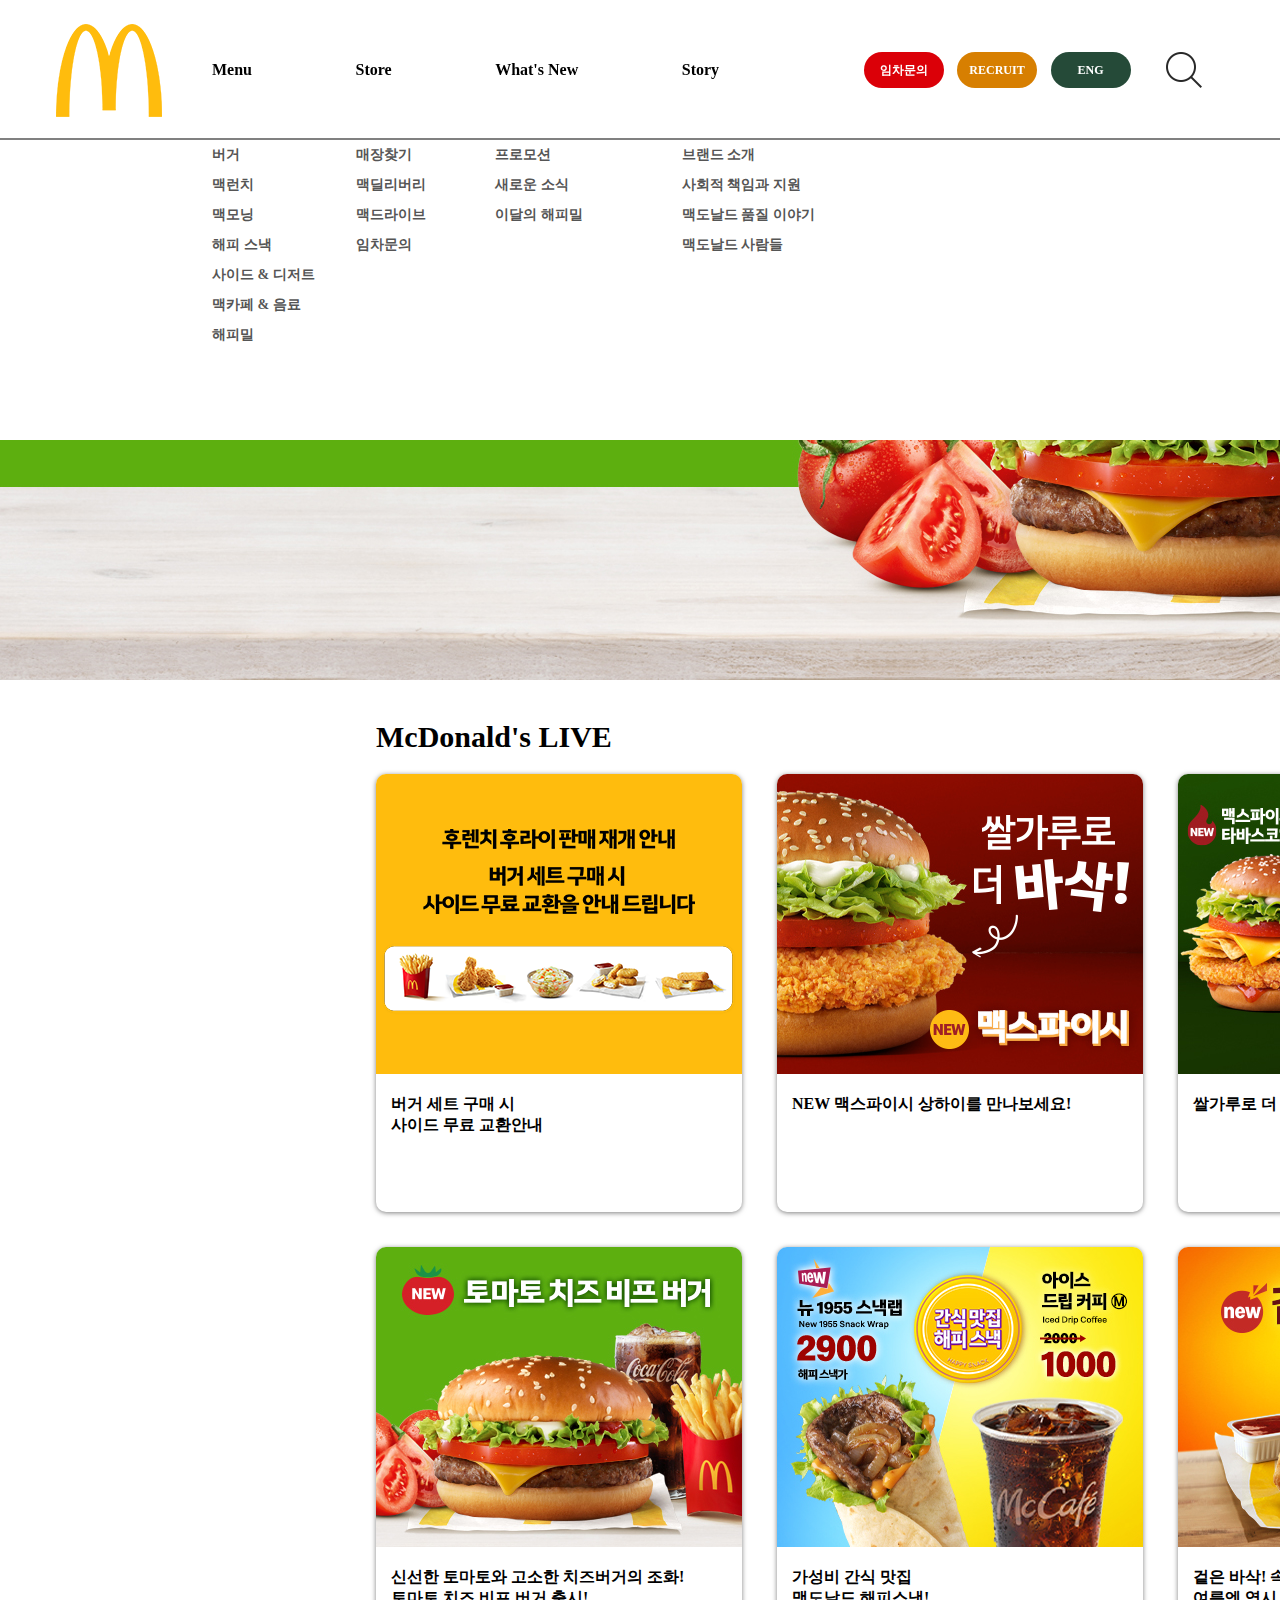
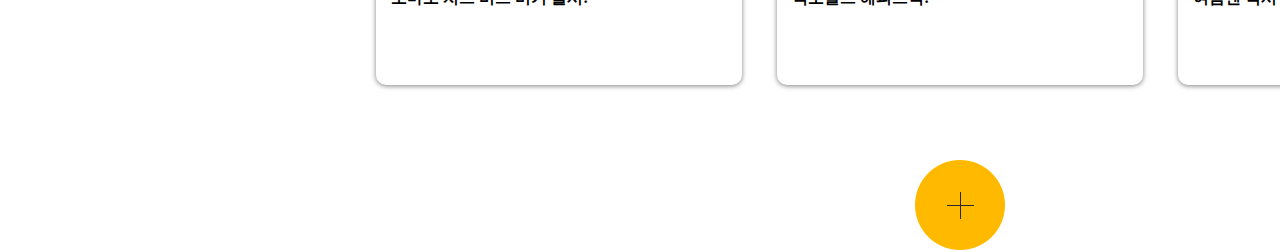
==== index.html @ 6c8e5ffc "두번째 mcdonald" ====
<!DOCTYPE html>
<html lang="ko">
<head>
    <meta charset="UTF-8">
    <meta name="viewport" content="width=device-width, initial-scale=1.0">
    <title>맥도날드</title>
    <link rel="stylesheet" href="css/reset.css">
    <link rel="stylesheet" href="css/mcdonald.css">
</head>
<body>
    <div id="warp">

        <header id="header">
            <!-- w100p -->
            <div class="head_inner">
                <h1 class="logo"><a href="#"><img src="img/맥도날드 로고.png" alt="로고"></a></h1>

                <nav class="nav">
                    <ul class="main">
                        <li>
                            <a href="#">Menu</a>
                            <ul class="sub">
                                <li><a href="#">버거</a></li>
                                <li><a href="#">맥런치</a></li>
                                <li><a href="#">맥모닝</a></li>
                                <li><a href="#">해피 스낵</a></li>
                                <li><a href="#">사이드 & 디저트</a></li>
                                <li><a href="#">맥카페 & 음료</a></li>
                                <li><a href="#">해피밀</a></li>
                            </ul><!-- sub -->
                        </li>
                        <li>
                            <a href="#">Store</a>
                            <ul class="sub">
                                <li><a href="#">매장찾기</a></li>
                                <li><a href="#">맥딜리버리</a></li>
                                <li><a href="#">맥드라이브</a></li>
                                <li><a href="#">임차문의</a></li>
                            </ul><!-- sub -->
                        </li>
                        <li>
                            <a href="#">What's New</a>
                            <ul class="sub">
                                <li><a href="#">프로모션</a></li>
                                <li><a href="#">새로운 소식</a></li>
                                <li><a href="#">이달의 해피밀</a></li>
                            </ul><!-- sub -->
                        </li>
                        <li>
                            <a href="#">Story</a>
                            <ul class="sub">
                                <li><a href="#">브랜드 소개</a></li>
                                <li><a href="#">사회적 책임과 지원</a></li>
                                <li><a href="#">맥도날드 품질 이야기</a></li>
                                <li><a href="#">맥도날드 사람들</a></li>
                            </ul><!-- sub -->
                        </li>

                    </ul><!-- main -->
                </nav><!-- nav -->

                <ul class="util">
                    <li class="util_1"><a href="#">임차문의</a></li>
                    <li class="util_2"><a href="#">RECRUIT</a></li>
                    <li class="util_3"><a href="#">ENG</a></li>
                    <li class="util_4"><a href="#">검색</a></li>
                </ul><!-- util -->

            </div><!-- head_inner -->

            <div class="sub_bg"></div>


        </header><!-- header -->

        


        <section id="section">

            <section class="slide_img">
                <a href="#"><img src="img/신제품 신선한 토마토와 고소한 치즈버거의 조화 토마토 치즈 비프 버.jpg" alt="신선한"></a>

            </section><!-- slide_img -->

            <section class="live clear_fix">
                <h2 class="title">McDonald's LIVE</h2>

                <ul class="live_list">
                    <li>
                        <a href="#">
                            <div class="list_img">
                                <img src="./img/live1.png" alt="live1">
                            </div><!-- list_img -->
                            <h4>버거 세트 구매 시 <br> 사이드 무료 교환안내</h4>
                        </a>
                    </li>
                    <li class="middle">
                        <a href="#">
                            <div class="list_img">
                                <img src="./img/live2.jpg" alt="live2">
                            </div><!-- list_img -->
                            <h4>NEW 맥스파이시 상하이를 만나보세요!</h4>
                        </a>
                    </li>
                    <li>
                        <a href="#">
                            <div class="list_img">
                                <img src="./img/live3.jpg" alt="live3">
                            </div><!-- list_img -->
                            <h4>쌀가루로 더 바삭해진 NEW 맥스파이시!</h4>
                        </a>
                    </li>
                    <li>
                        <a href="#">
                            <div class="list_img">
                                <img src="./img/live4.jpg" alt="live4">
                            </div><!-- list_img -->
                            <h4>신선한 토마토와 고소한 치즈버거의 조화! <br>
                                토마토 치즈 비프 버거 출시!</h4>
                        </a>
                    </li>
                    <li class="middle">
                        <a href="#">
                            <div class="list_img">
                                <img src="./img/live5.jpg" alt="live5">
                            </div><!-- list_img -->
                            <h4>가성비 간식 맛집 <br>
                                맥도날드 해피스낵!</h4>
                        </a>
                    </li>
                    <li>
                        <a href="#">
                            <div class="list_img">
                                <img src="./img/live6.jpg" alt="live6">
                            </div><!-- list_img -->
                            <h4>겉은 바삭! 속은 쫄깃 <br>
                                여름엔 역시 맥윙!</h4>
                        </a>
                    </li>
                </ul><!-- live_list -->
                
            </section><!-- live -->

            <div class="dot clear_fix">
                <a href="#"><img src="img/btn_more.png" alt="btn_more"></a>
            </div>

        </section><!-- section -->



        
    </div><!-- warp -->
</body>
</html>
---- css/mcdonald.css ----
@charset "UTF-8";

#warp{
    height: 100%;
}

/* header 영역 */

#header{
    width: 100%;
    height: 140px;
    background-color: white;
    position: fixed;
    border-bottom: 2px solid gray;
}

.head_inner{
    width: 1168px;
    margin: 0 auto;
    height: 100%;
    /* background-color: orange; */
}

.logo{
    float: left;
    width: 106px;
    height: 93px;
    margin-top: 24px;
}
.logo a{}

.nav{
    float: left;
    margin-left: 50px;
}

.main{}

.main > li{
    display: inline-block;
    position: relative;
    /* width: 150px; */
}

.main > li > a{
    display: block;
    height: 140px;
    line-height: 140px;
    font-size: 16px;
    font-weight: bold;
    padding: 0 100px 0 00px;
}

.main > li:hover > a{
    border-bottom: 3px solid yellow;
}

#header:hover .sub{
    display: block;
}

#header:hover .sub_bg{display: block;}

.sub_bg{
    width: 100%;
    height: 300px;
    background-color: white;
    position: absolute;
    top: 140px;
    left: 0;
    z-index: 4;
    display: none;
}

.sub{
    position: absolute;
    left: 0;top: 140px;
    width: 120%;
    display: none;
    z-index: 5;
}

.sub li{}

.sub li a{
    display: block;
    height: 30px;
    line-height: 30px;
    font-weight: bold;
    color: #555;
}

.sub li a:hover{
    text-decoration: underline;
}

.util{
    float: right;
    margin: 52px 0;
}
.util li{
    display: inline-block;
    margin-left: 10px;
}

.util li a{
    display: block;
    width: 80px;
    height: 36px;
    border-radius: 18px;
    line-height: 36px;
    text-align: center;
    color: white;
    font-weight: bold;
    font-size: 12px;
}

.util_1 a{background-color: #db0008;}

.util_2 a{background-color: #d77f01;}

.util_3 a{background-color: #254a38;}

.util_4 a{
    width: 36px;
    height: 36px;
    background-size: 34px;
    background: url("../img/ico_search.png")no-repeat center center; 
    text-indent: -9999px;
}

/* section 영역 */

#section{
    width: 1920px;
    margin: 0 auto;
    padding-top: 140px;
}

/* slide_img 영역 */

.slide_img{
    height: 540px;

}
.live{
    width: 1168px;
    margin: 40px auto;
}

.live h2{
    font-size: 30px;
}

.live_list{
    margin-top: 20px;
}

.live_list li{
    width: 366px;
    height: 438px;
    float: left;
    border-radius: 10px;
    overflow: hidden;
    box-shadow: 0 1px 5px rgba(0, 0, 0, 0.5);
    /* border: 1px solid rgba(0, 0, 0, 0.5); */
    margin-bottom: 35px;
}

.live_list li a{}

.middle{
    margin: 0 35px;
}

.live_list li a .list_img{
    margin-bottom: 20px;
}

.live_list li a .list_img img{
    width: 100%;
}

.live_list li a h4{
    padding: 0 15px;
    font-size: 16px;
    font-weight: bold;
}

.dot{
    text-align: center;
    margin: 0 0 30px;
    /* border: 1px solid red; */
}
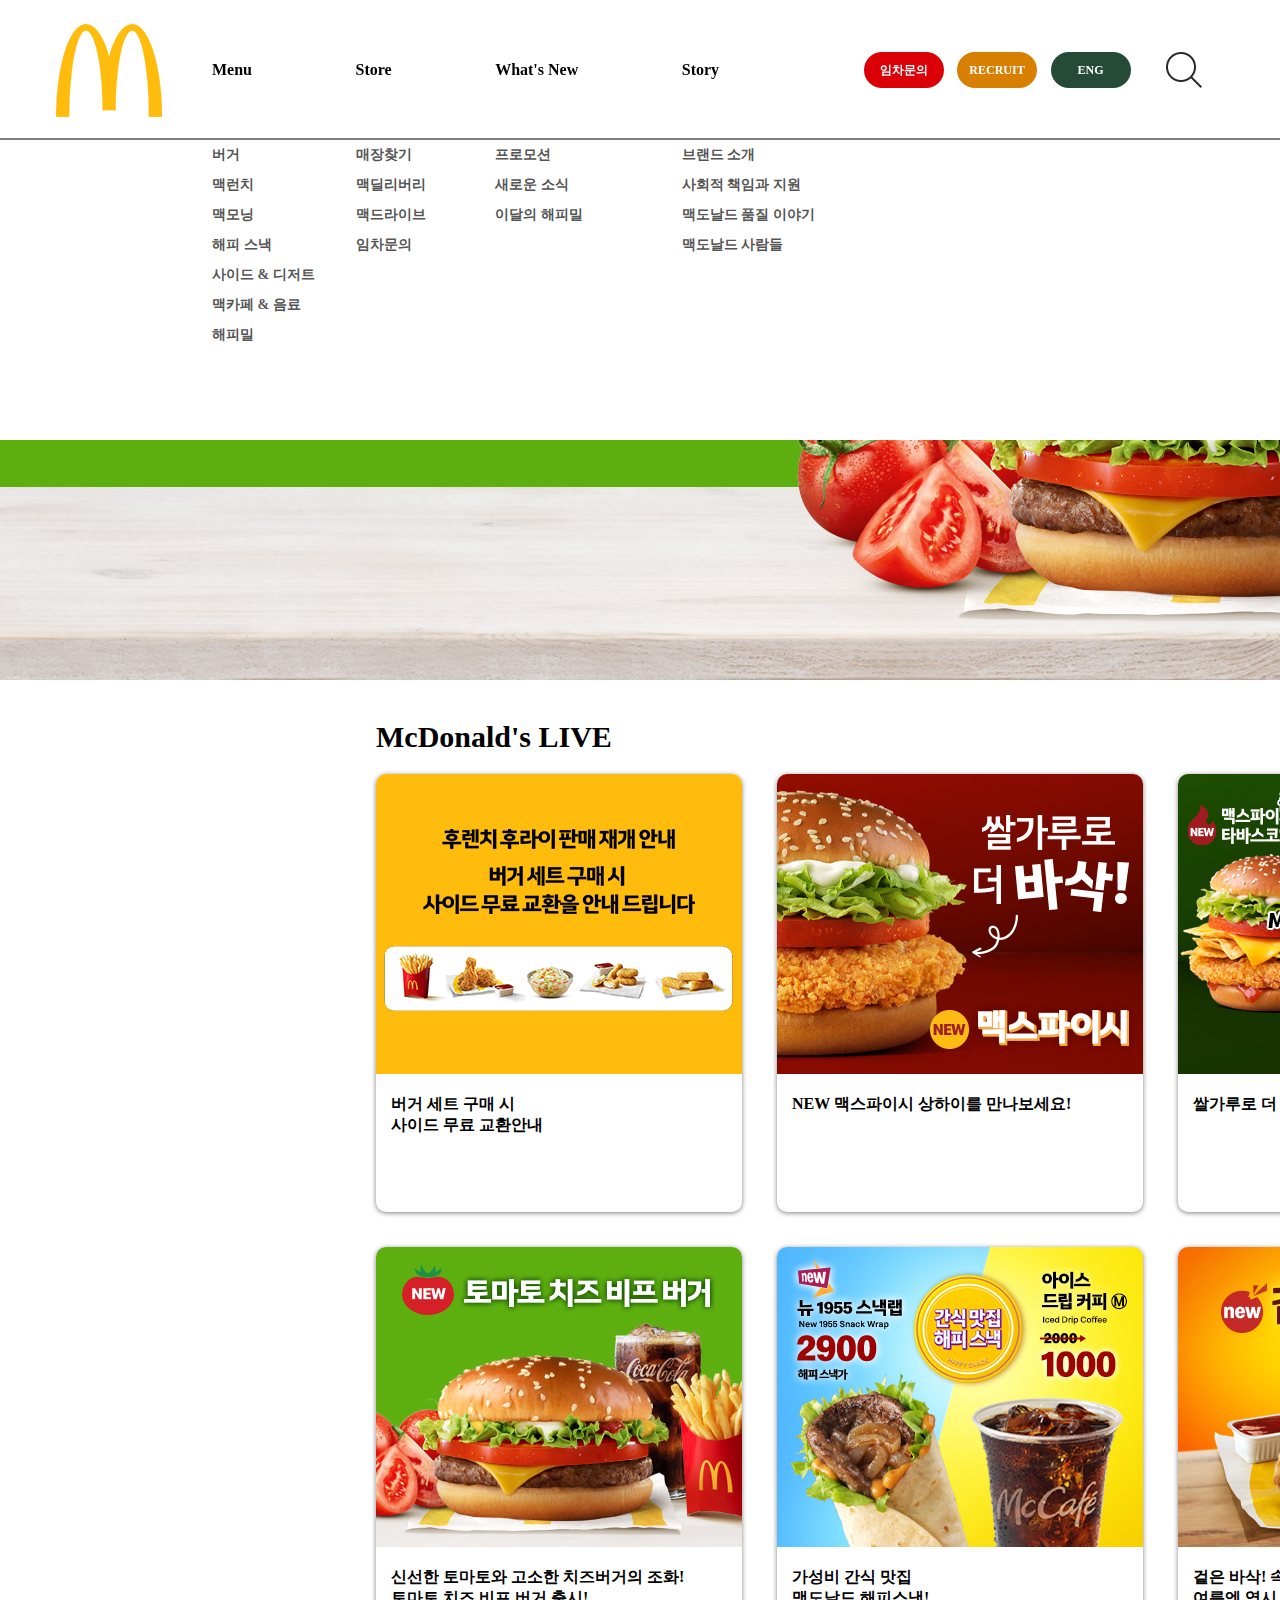
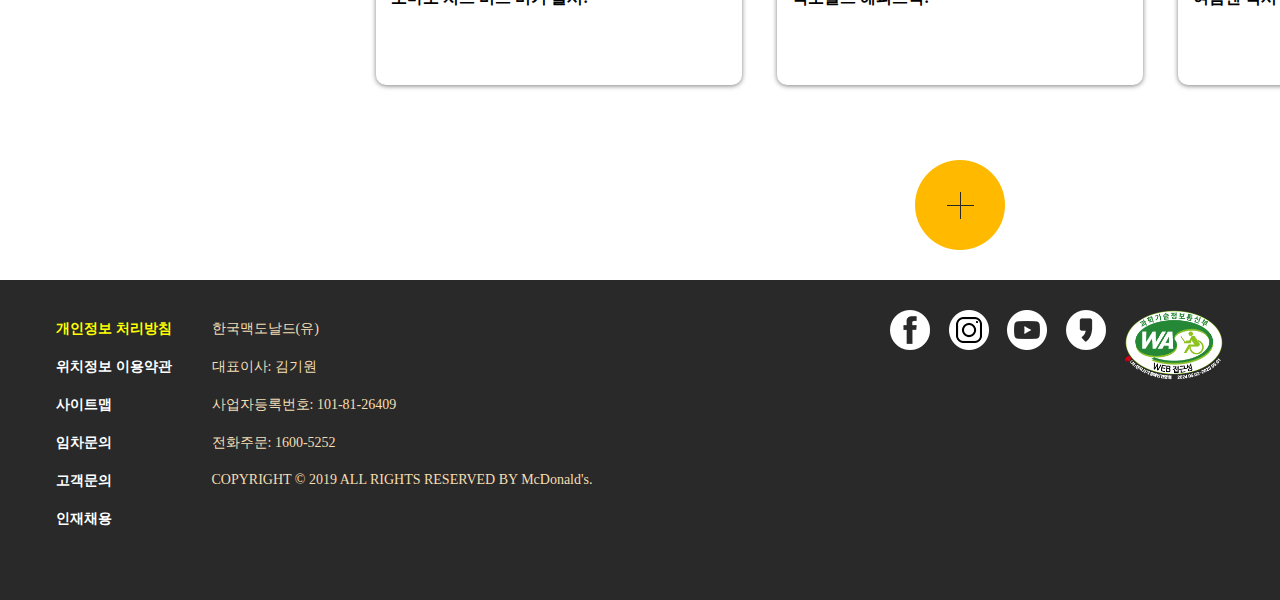
==== commit ba26363f: "finish mcdonald" ====
--- a/index.html
+++ b/index.html
@@ -8,7 +8,7 @@
     <link rel="stylesheet" href="css/mcdonald.css">
 </head>
 <body>
-    <div id="warp">
+    <div id="wrap">
 
         <header id="header">
             <!-- w100p -->
@@ -69,12 +69,7 @@
             </div><!-- head_inner -->
 
             <div class="sub_bg"></div>
-
-
         </header><!-- header -->
-
-        
-
 
         <section id="section">
 
@@ -146,11 +141,49 @@
                 <a href="#"><img src="img/btn_more.png" alt="btn_more"></a>
             </div>
 
+            <div class="top">
+                <!-- 포지셔닝 -->
+                <div class="pos">
+                    <a href="#"><img src="img/btn_story_04.png" alt="story"></a>
+                    <a href="#"><img src="img/btn_delivery_04.png" alt="delivery"></a>
+                    <a href="#wrap"><img src="img/btn_top_04.png" alt="top"></a>
+                </div><!-- pos -->
+            </div><!-- top -->
+
         </section><!-- section -->
+
+        <footer id="footer">
+            <!-- w100p -->
+            <div class="foot_inner">
+                <ul class="f_menu">
+                    <li><a href="#" class="f_menu_color">개인정보 처리방침</a></li>
+                    <li><a href="#">위치정보 이용약관</a></li>
+                    <li><a href="#">사이트맵</a></li>
+                    <li><a href="#">임차문의</a></li>
+                    <li><a href="#">고객문의</a></li>
+                    <li><a href="#">인재채용</a></li>
+                </ul><!-- f_menu -->
+
+                <ul class="info">
+                    <li>한국맥도날드(유)</li>
+                    <li>대표이사: 김기원</li>
+                    <li>사업자등록번호: 101-81-26409</li>
+                    <li>전화주문: 1600-5252</li>
+                    <li>COPYRIGHT © 2019 ALL RIGHTS RESERVED BY McDonald's.</li>
+                </ul><!-- info -->
+
+                <ul class="sns">
+                    <li class="sns_1"><a href="#">이미지</a></li>
+                    <li class="sns_2"><a href="#">이미지</a></li>
+                    <li class="sns_3"><a href="#">이미지</a></li>
+                    <li class="sns_4"><a href="#">이미지</a></li>
+                    <li class="sns_5"><a href="#">이미지</a></li>
+                </ul><!-- sns -->
+            </div><!-- foot_inner -->
+        </footer><!-- footer -->
 
 
 
-        
-    </div><!-- warp -->
+    </div><!-- wrap -->
 </body>
 </html>--- a/css/mcdonald.css
+++ b/css/mcdonald.css
@@ -1,6 +1,6 @@
 @charset "UTF-8";
 
-#warp{
+#wrap{
     height: 100%;
 }
 
@@ -193,3 +193,102 @@
     /* border: 1px solid red; */
 }
 
+/* footer 영역 */
+
+#footer{
+    width: 100%;
+    background-color: #292929;
+    padding: 30px 0;
+}
+
+.foot_inner{
+    width: 1168px;
+    height: 260px;
+    margin: 0 auto;
+}
+
+.f_menu{
+    float: left;
+}
+
+.f_menu li{}
+.f_menu li a{
+    font-weight: bold;
+    display: block;
+    padding: 10px 0;
+    color: white;
+}
+.f_menu li a.f_menu_color{
+    color: yellow !important;
+}
+
+.info{
+    float: left;
+    margin-left: 40px;
+}
+
+.info li{
+    padding: 10px 0; color: wheat;
+}
+
+.sns{
+    float: right;
+}
+
+.sns li{
+    display: inline-block;
+    margin-left: 15px;
+}
+
+.sns li a{
+    display: block;
+    width: 40px;
+    height: 40px;
+    background-image: url("../img/ico_sns.png");
+    background-repeat: no-repeat;
+    background-position: 0 0;
+    text-indent: -9999px;
+}
+
+li.sns_1 a{}
+
+li.sns_2 a{
+    background-position: 0 -40px;
+}
+
+li.sns_3 a{
+    background-position: 0 -80px;
+}
+
+li.sns_4 a{
+    background-position: 0 -120px;
+}
+
+li.sns_5 a{
+    width: 100px;
+    height: 90px;
+    background-image: url("../img/국가공인\ 정보통신접근성\ 품질인증마크.png") !important;
+    background-repeat: no-repeat;
+    background-position: 0 0;
+    background-size: 100px;
+}
+
+/* top 영역 */
+
+.top{
+    width: 120px;
+    position: fixed;
+    left: calc(50% + (1168px / 2) + 40px);
+    top: 700px;
+}
+
+.top .pos{
+    position: sticky;
+    bottom: 400px;
+}
+
+.top a{
+    display: block;
+    text-align: center;
+    margin: 5px 0;
+}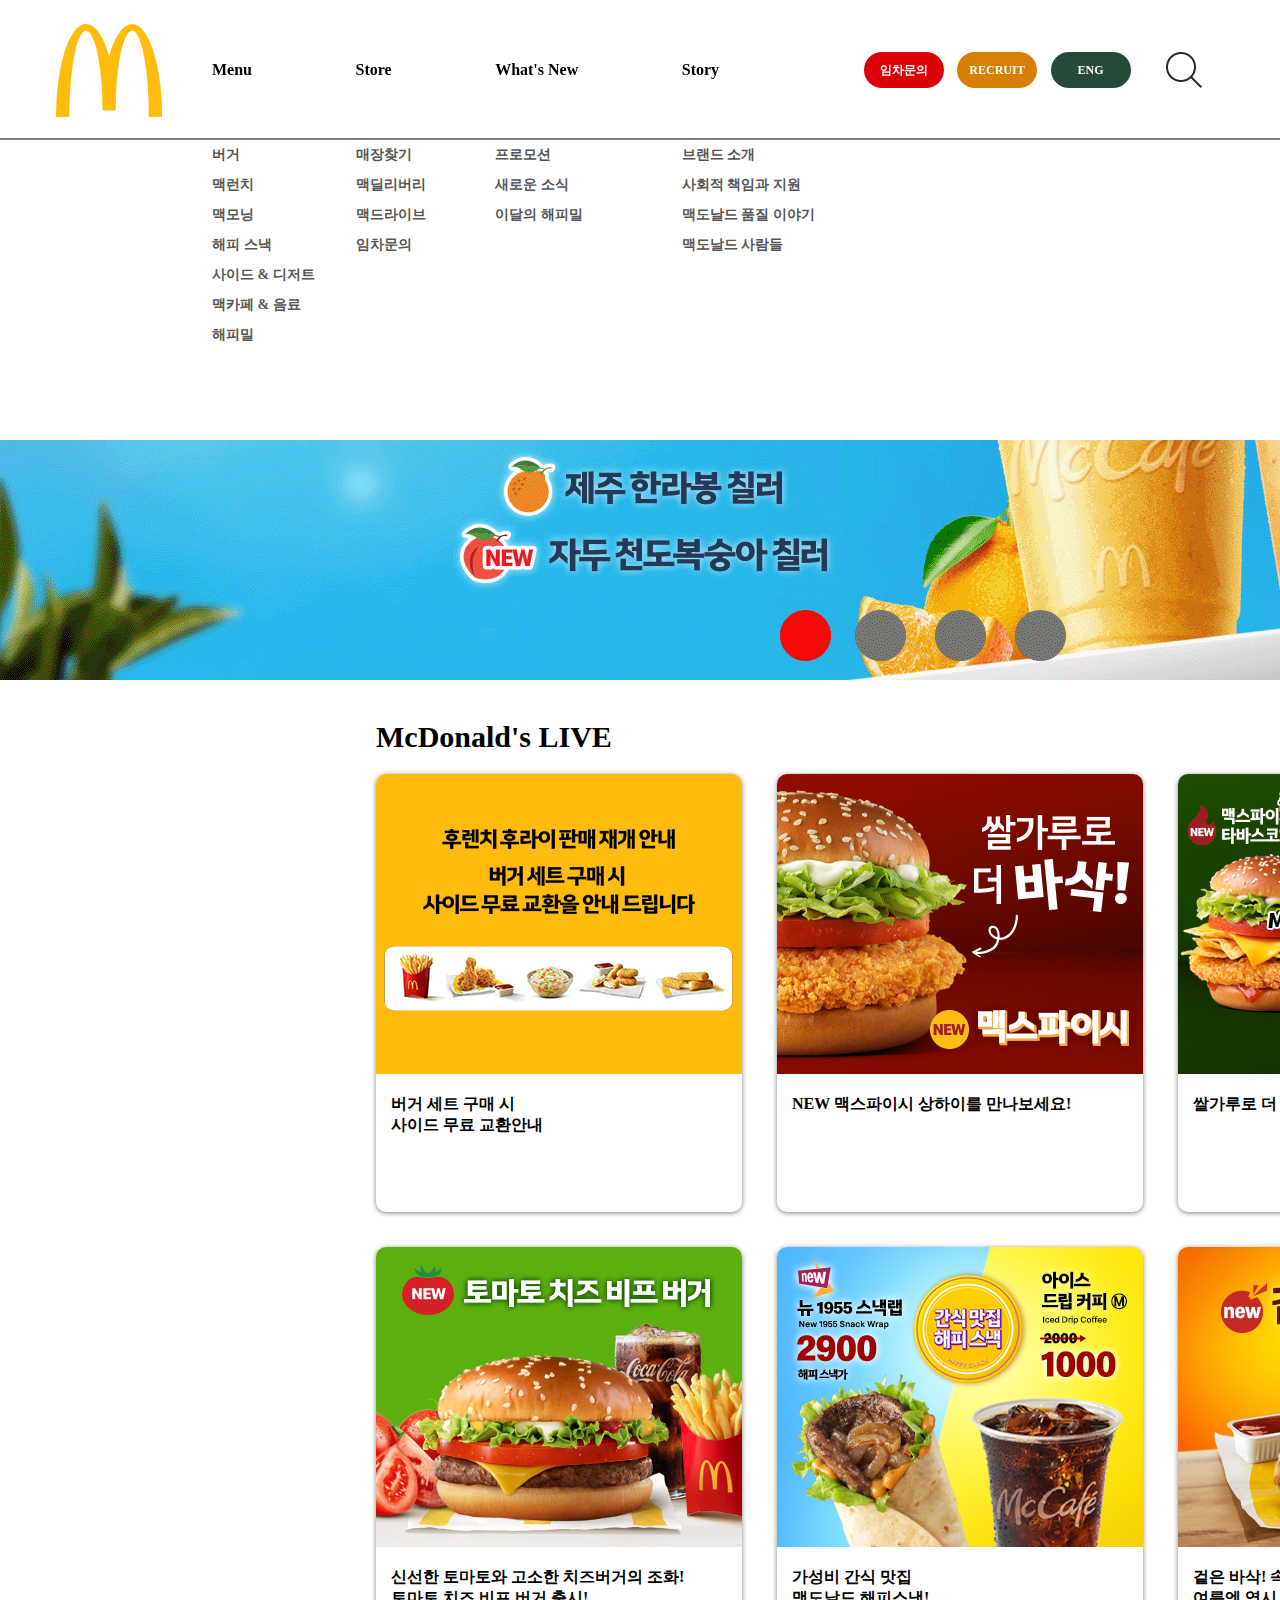
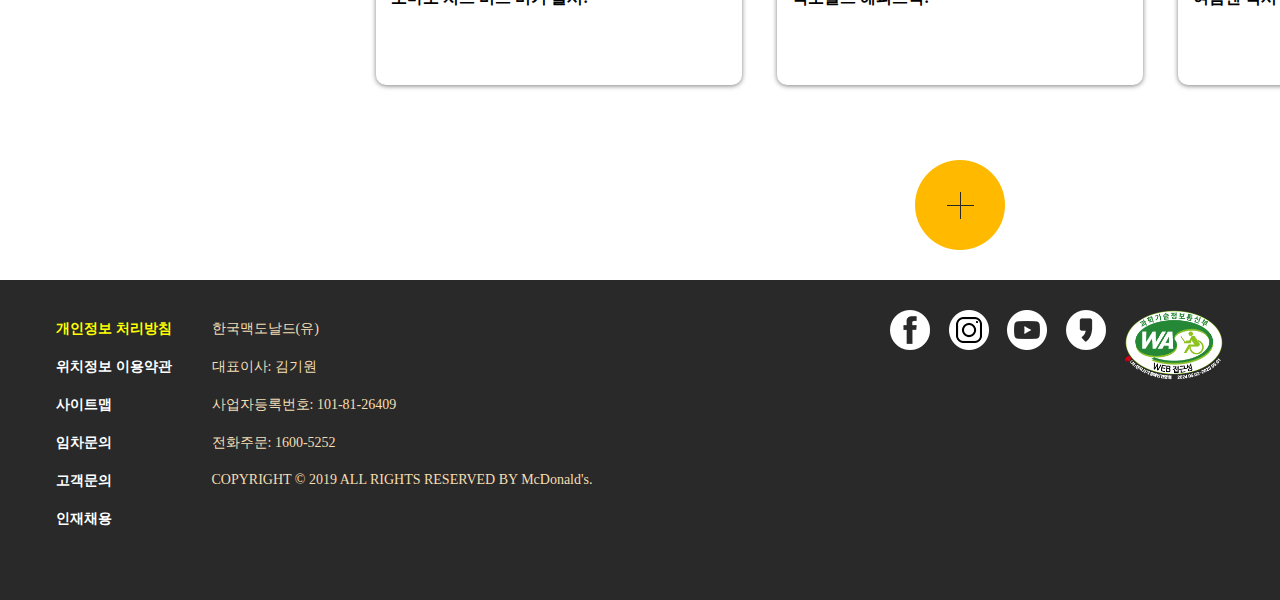
==== commit cae39744: "finish mcdonald" ====
--- a/index.html
+++ b/index.html
@@ -74,7 +74,7 @@
         <section id="section">
 
             <section class="slide_img">
-                <a href="#"><img src="img/신제품 신선한 토마토와 고소한 치즈버거의 조화 토마토 치즈 비프 버.jpg" alt="신선한"></a>
+                <a href="#"><img src="img/맥도날드 메인.gif" alt="신선한"></a>
 
             </section><!-- slide_img -->
 
